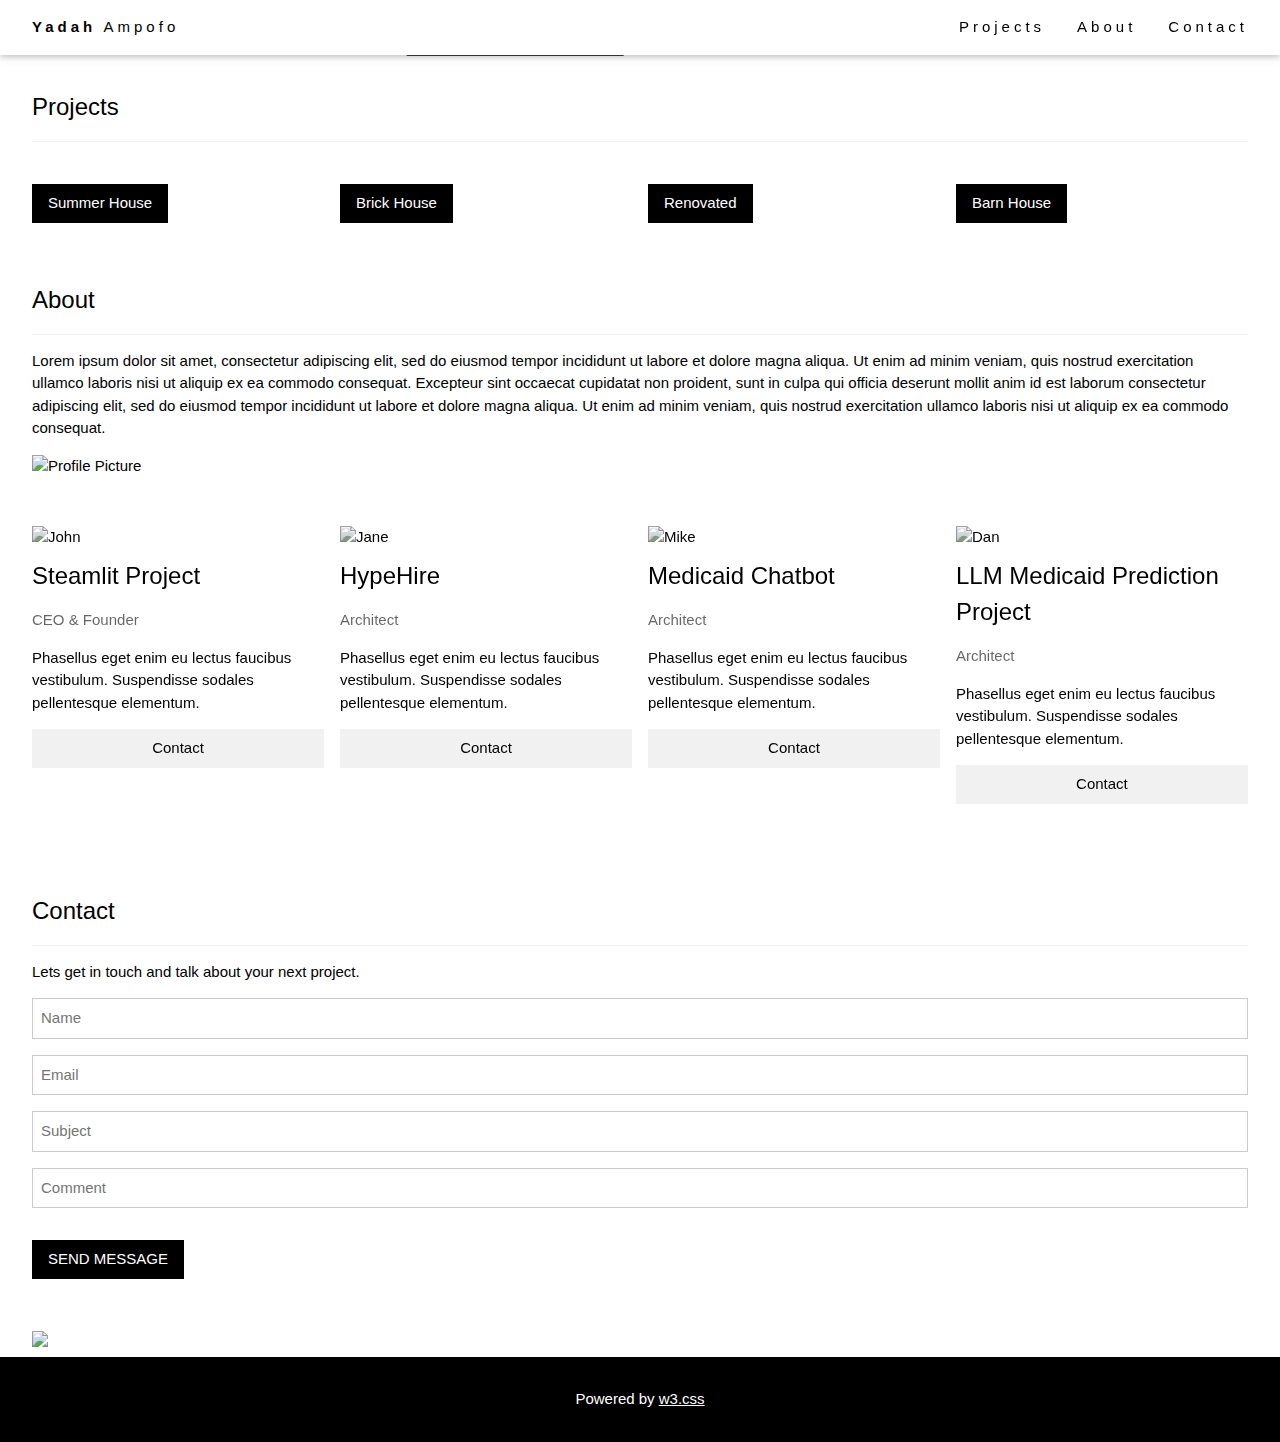
==== docs/index.html @ 18ab0eb7 "update" ====
<!DOCTYPE html>
<html>
<head>
<title>Yadah's Portfolio</title>
<meta charset="UTF-8">
<meta name="viewport" content="width=device-width, initial-scale=1">
<link rel="stylesheet" href="https://www.w3schools.com/w3css/4/w3.css">
</head>
<body>

<!-- Navbar (sit on top) -->
<div class="w3-top">
  <div class="w3-bar w3-white w3-wide w3-padding w3-card">
    <a href="#home" class="w3-bar-item w3-button"><b>Yadah</b> Ampofo</a>
    <!-- Float links to the right. Hide them on small screens -->
    <div class="w3-right w3-hide-small">
      <a href="#projects" class="w3-bar-item w3-button">Projects</a>
      <a href="#about" class="w3-bar-item w3-button">About</a>
      <a href="#contact" class="w3-bar-item w3-button">Contact</a>
    </div>
  </div>
</div>

<!-- Header -->
<header class="w3-display-container w3-content w3-wide" style="max-width:1500px;" id="home">
  <img src="docs/images/global_image.png" alt="test image" width="1500" height="800">
  <div class="w3-display-middle w3-margin-top w3-center">
    <h1 class="w3-xxlarge w3-text-white"><span class="w3-padding w3-black w3-opacity-min"><b>Welcome</b></span> <span class="w3-hide-small w3-text-light-grey">to my World</span></h1>
  </div>
</header>

<!-- Page content -->
<div class="w3-content w3-padding" style="max-width:1564px">

  <!-- Project Section -->
  <div class="w3-container w3-padding-32" id="projects">
    <h3 class="w3-border-bottom w3-border-light-grey w3-padding-16">Projects</h3>
  </div>

  <div class="w3-row-padding">
    <div class="w3-col l3 m6 w3-margin-bottom">
      <div class="w3-display-container">
        <div class="w3-display-topleft w3-black w3-padding">Summer House</div>
        <img src="docs/images/w3_architect_image.jpg" alt="House" style="width:100%">
      </div>
    </div>
    <div class="w3-col l3 m6 w3-margin-bottom">
      <div class="w3-display-container">
        <div class="w3-display-topleft w3-black w3-padding">Brick House</div>
        <img src="docs/images/w3_architect_image.jpg" alt="House" style="width:100%">
      </div>
    </div>
    <div class="w3-col l3 m6 w3-margin-bottom">
      <div class="w3-display-container">
        <div class="w3-display-topleft w3-black w3-padding">Renovated</div>
        <img src="docs/images/w3_architect_image.jpg" alt="House" style="width:100%">
      </div>
    </div>
    <div class="w3-col l3 m6 w3-margin-bottom">
      <div class="w3-display-container">
        <div class="w3-display-topleft w3-black w3-padding">Barn House</div>
        <img src="docs/images/w3_architect_image.jpg" alt="House" style="width:100%">
      </div>
    </div>
  </div>
  <!-- About Section -->
  <div class="w3-container w3-padding-32" id="about">
    <h3 class="w3-border-bottom w3-border-light-grey w3-padding-16">About</h3>
    <p>Lorem ipsum dolor sit amet, consectetur adipiscing elit, sed do eiusmod tempor incididunt ut labore et dolore magna aliqua. Ut enim ad minim veniam, quis nostrud exercitation ullamco laboris nisi ut aliquip ex ea commodo consequat. Excepteur sint
      occaecat cupidatat non proident, sunt in culpa qui officia deserunt mollit anim id est laborum consectetur adipiscing elit, sed do eiusmod tempor incididunt ut labore et dolore magna aliqua. Ut enim ad minim veniam, quis nostrud exercitation ullamco
      laboris nisi ut aliquip ex ea commodo consequat.
      <div class="w3-display-container">
      <img src="docs/images/Github_LinkedInPhoto.jpg" alt="Profile Picture" style="width:100%">
    </div>
    </p>
  </div>

  <div class="w3-row-padding w3-grayscale">
    <div class="w3-col l3 m6 w3-margin-bottom">
      <img src="/w3images/team2.jpg" alt="John" style="width:100%">
      <h3>Steamlit Project</h3>
      <p class="w3-opacity">CEO & Founder</p>
      <p>Phasellus eget enim eu lectus faucibus vestibulum. Suspendisse sodales pellentesque elementum.</p>
      <p><button class="w3-button w3-light-grey w3-block">Contact</button></p>
    </div>
    <div class="w3-col l3 m6 w3-margin-bottom">
      <img src="docs/images/example1.png" alt="Jane" style="width:100%">
      <h3>HypeHire</h3>
      <p class="w3-opacity">Architect</p>
      <p>Phasellus eget enim eu lectus faucibus vestibulum. Suspendisse sodales pellentesque elementum.</p>
      <p><button class="w3-button w3-light-grey w3-block">Contact</button></p>
    </div>
    <div class="w3-col l3 m6 w3-margin-bottom">
      <img src="docs/images/example1.png" alt="Mike" style="width:100%">
      <h3>Medicaid Chatbot</h3>
      <p class="w3-opacity">Architect</p>
      <p>Phasellus eget enim eu lectus faucibus vestibulum. Suspendisse sodales pellentesque elementum.</p>
      <p><button class="w3-button w3-light-grey w3-block">Contact</button></p>
    </div>
    <div class="w3-col l3 m6 w3-margin-bottom">
      <img src="docs/images/example1.png" alt="Dan" style="width:100%">
      <h3>LLM Medicaid Prediction Project</h3>
      <p class="w3-opacity">Architect</p>
      <p>Phasellus eget enim eu lectus faucibus vestibulum. Suspendisse sodales pellentesque elementum.</p>
      <p><button class="w3-button w3-light-grey w3-block">Contact</button></p>
    </div>
  </div>

  <!-- Contact Section -->
  <div class="w3-container w3-padding-32" id="contact">
    <h3 class="w3-border-bottom w3-border-light-grey w3-padding-16">Contact</h3>
    <p>Lets get in touch and talk about your next project.</p>
    <form action="/action_page.php" target="_blank">
      <input class="w3-input w3-border" type="text" placeholder="Name" required name="Name">
      <input class="w3-input w3-section w3-border" type="text" placeholder="Email" required name="Email">
      <input class="w3-input w3-section w3-border" type="text" placeholder="Subject" required name="Subject">
      <input class="w3-input w3-section w3-border" type="text" placeholder="Comment" required name="Comment">
      <button class="w3-button w3-black w3-section" type="submit">
        <i class="fa fa-paper-plane"></i> SEND MESSAGE
      </button>
    </form>
  </div>
  
<!-- Image of location/map -->
<div class="w3-container">
  <img src="/w3images/map.jpg" class="w3-image" style="width:100%">
</div>

<!-- End page content -->
</div>


<!-- Footer -->
<footer class="w3-center w3-black w3-padding-16">
  <p>Powered by <a href="https://www.w3schools.com/w3css/default.asp" title="W3.CSS" target="_blank" class="w3-hover-text-green">w3.css</a></p>
</footer>

</body>
</html>
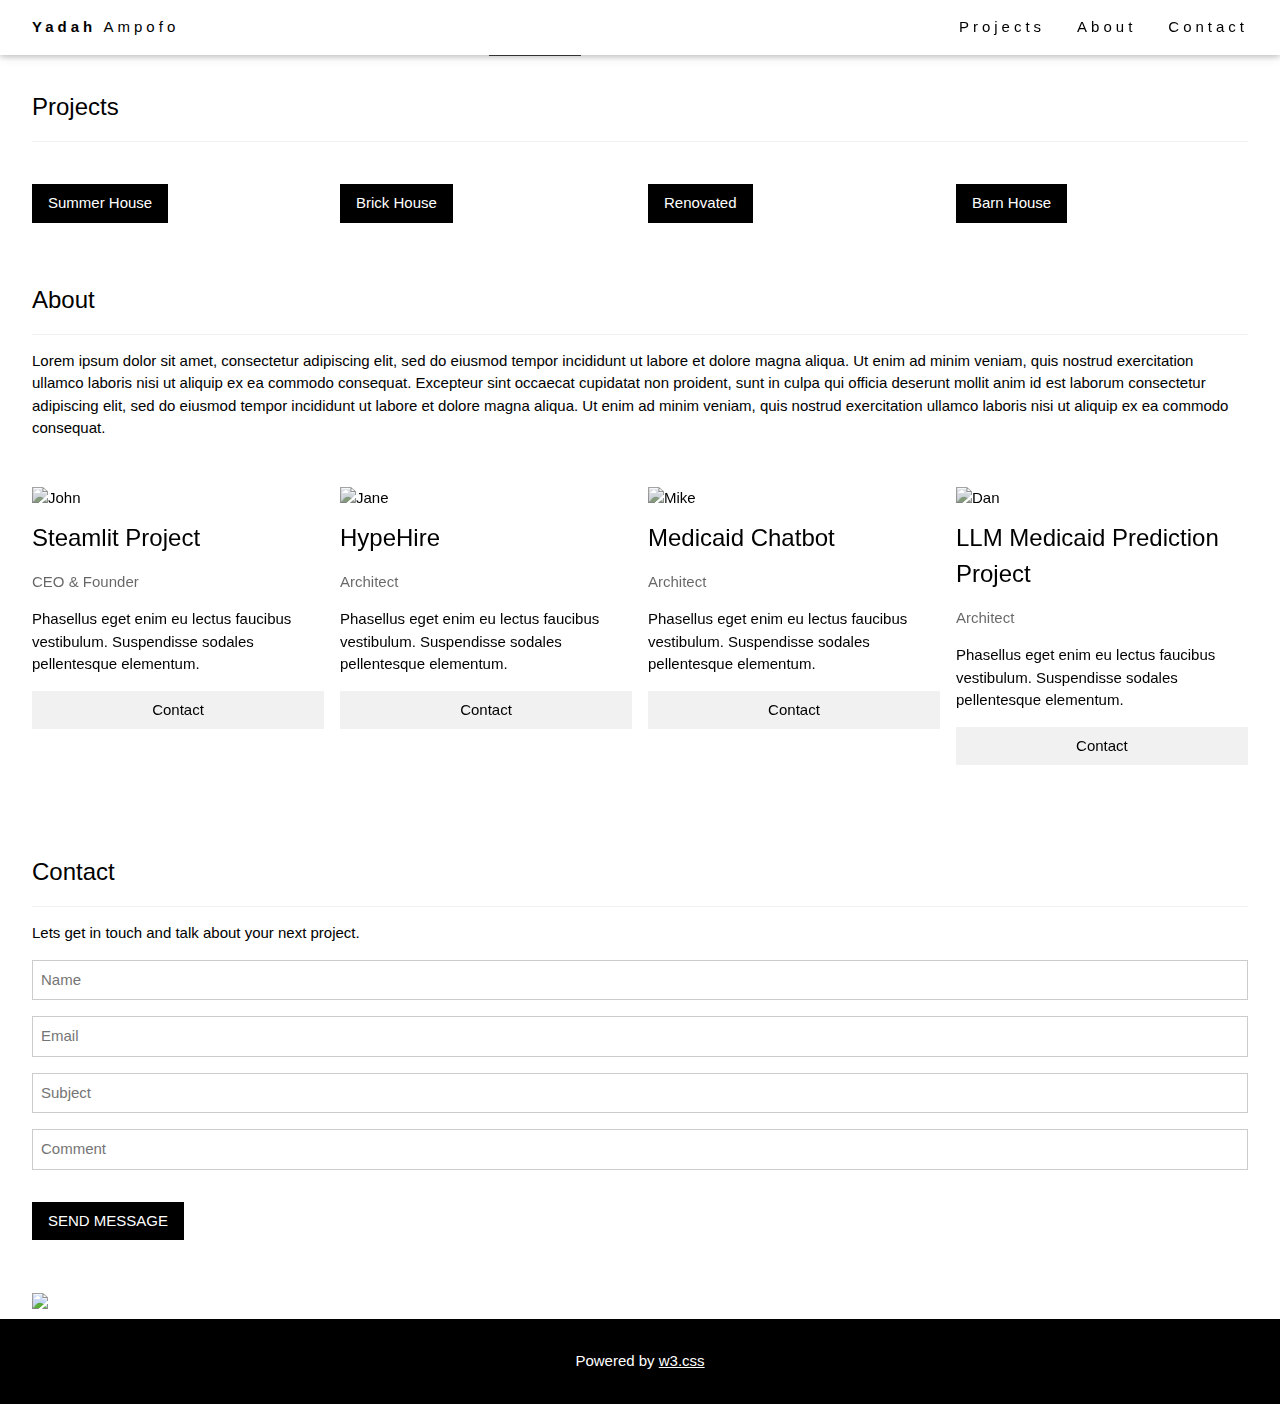
==== commit 63da46a2: "Revert "update"" ====
--- a/docs/index.html
+++ b/docs/index.html
@@ -23,9 +23,9 @@
 
 <!-- Header -->
 <header class="w3-display-container w3-content w3-wide" style="max-width:1500px;" id="home">
-  <img src="docs/images/global_image.png" alt="test image" width="1500" height="800">
+  <img src="docs/images/w3_architect_image.jpg" alt="test image" width="1500" height="800">
   <div class="w3-display-middle w3-margin-top w3-center">
-    <h1 class="w3-xxlarge w3-text-white"><span class="w3-padding w3-black w3-opacity-min"><b>Welcome</b></span> <span class="w3-hide-small w3-text-light-grey">to my World</span></h1>
+    <h1 class="w3-xxlarge w3-text-white"><span class="w3-padding w3-black w3-opacity-min"><b>BR</b></span> <span class="w3-hide-small w3-text-light-grey">Architects</span></h1>
   </div>
 </header>
 
@@ -41,25 +41,25 @@
     <div class="w3-col l3 m6 w3-margin-bottom">
       <div class="w3-display-container">
         <div class="w3-display-topleft w3-black w3-padding">Summer House</div>
-        <img src="docs/images/w3_architect_image.jpg" alt="House" style="width:100%">
+        <img src="/w3images/house5.jpg" alt="House" style="width:100%">
       </div>
     </div>
     <div class="w3-col l3 m6 w3-margin-bottom">
       <div class="w3-display-container">
         <div class="w3-display-topleft w3-black w3-padding">Brick House</div>
-        <img src="docs/images/w3_architect_image.jpg" alt="House" style="width:100%">
+        <img src="/w3images/house2.jpg" alt="House" style="width:100%">
       </div>
     </div>
     <div class="w3-col l3 m6 w3-margin-bottom">
       <div class="w3-display-container">
         <div class="w3-display-topleft w3-black w3-padding">Renovated</div>
-        <img src="docs/images/w3_architect_image.jpg" alt="House" style="width:100%">
+        <img src="/w3images/house3.jpg" alt="House" style="width:100%">
       </div>
     </div>
     <div class="w3-col l3 m6 w3-margin-bottom">
       <div class="w3-display-container">
         <div class="w3-display-topleft w3-black w3-padding">Barn House</div>
-        <img src="docs/images/w3_architect_image.jpg" alt="House" style="width:100%">
+        <img src="/w3images/house4.jpg" alt="House" style="width:100%">
       </div>
     </div>
   </div>
@@ -69,9 +69,6 @@
     <p>Lorem ipsum dolor sit amet, consectetur adipiscing elit, sed do eiusmod tempor incididunt ut labore et dolore magna aliqua. Ut enim ad minim veniam, quis nostrud exercitation ullamco laboris nisi ut aliquip ex ea commodo consequat. Excepteur sint
       occaecat cupidatat non proident, sunt in culpa qui officia deserunt mollit anim id est laborum consectetur adipiscing elit, sed do eiusmod tempor incididunt ut labore et dolore magna aliqua. Ut enim ad minim veniam, quis nostrud exercitation ullamco
       laboris nisi ut aliquip ex ea commodo consequat.
-      <div class="w3-display-container">
-      <img src="docs/images/Github_LinkedInPhoto.jpg" alt="Profile Picture" style="width:100%">
-    </div>
     </p>
   </div>
 
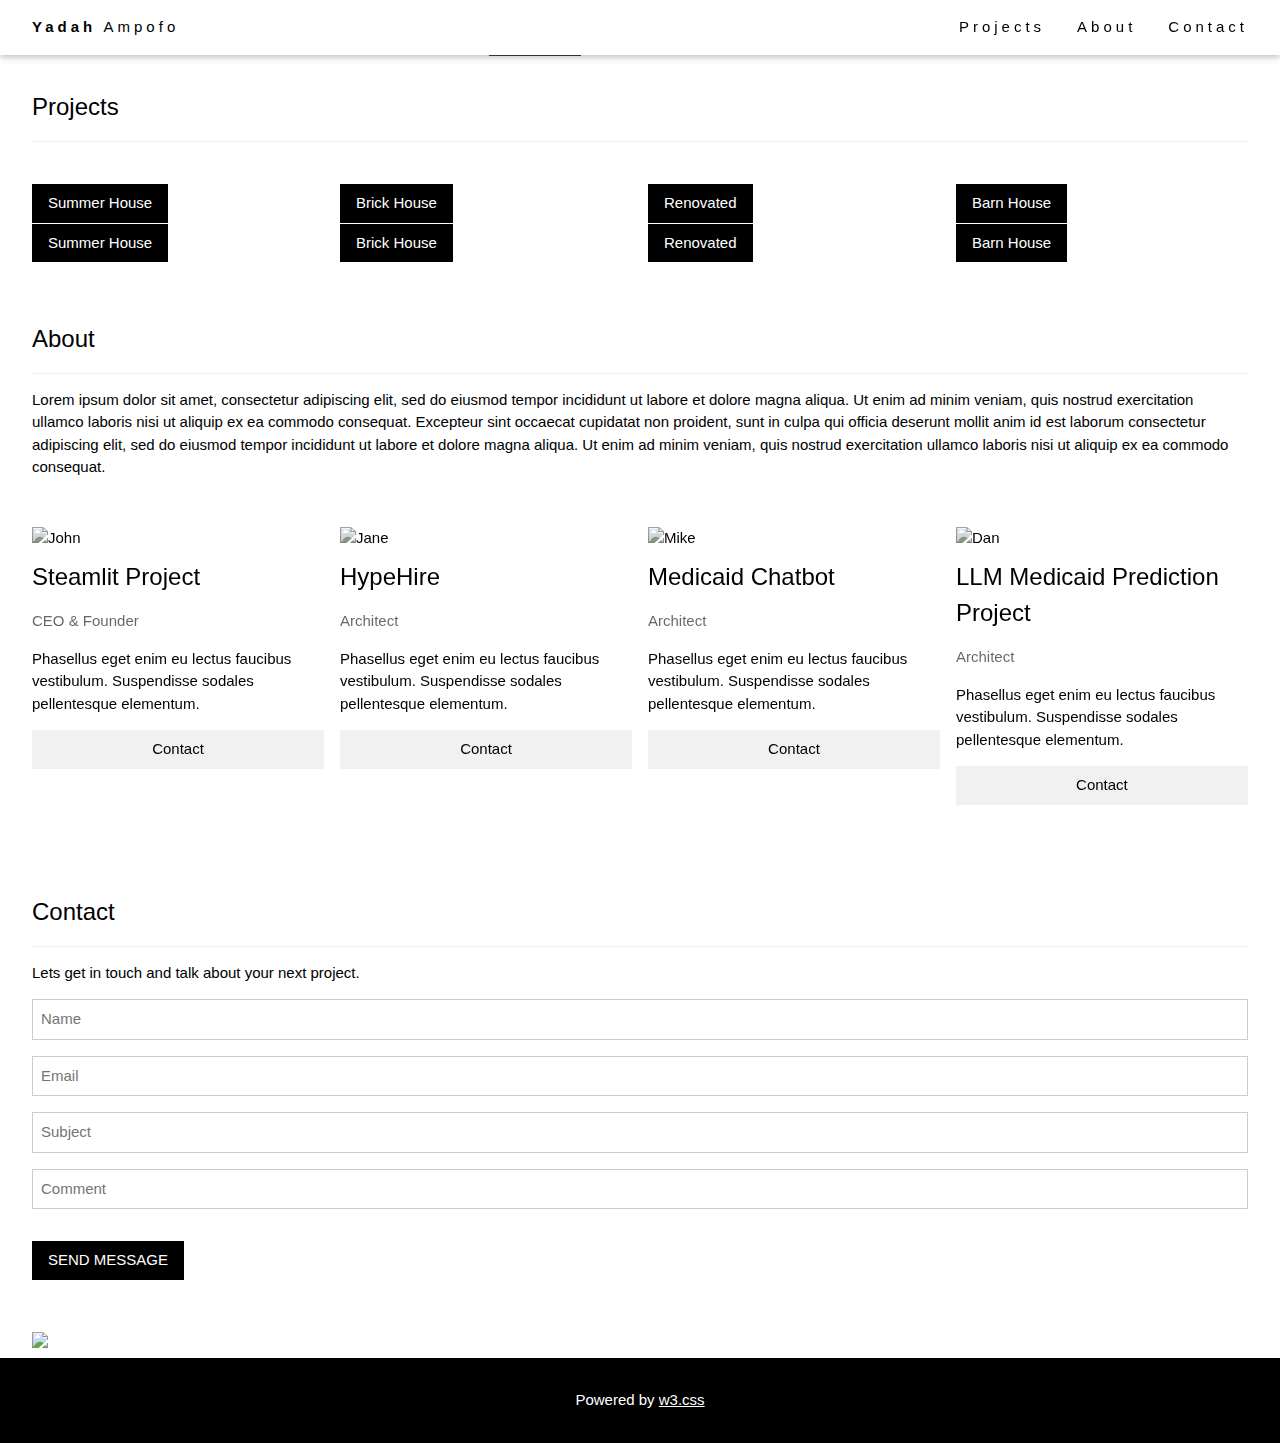
==== commit b8cd6731: "Revert "update"" ====
--- a/docs/index.html
+++ b/docs/index.html
@@ -63,6 +63,34 @@
       </div>
     </div>
   </div>
+
+  <div class="w3-row-padding">
+    <div class="w3-col l3 m6 w3-margin-bottom">
+      <div class="w3-display-container">
+        <div class="w3-display-topleft w3-black w3-padding">Summer House</div>
+        <img src="/w3images/house2.jpg" alt="House" style="width:99%">
+      </div>
+    </div>
+    <div class="w3-col l3 m6 w3-margin-bottom">
+      <div class="w3-display-container">
+        <div class="w3-display-topleft w3-black w3-padding">Brick House</div>
+        <img src="/w3images/house5.jpg" alt="House" style="width:99%">
+      </div>
+    </div>
+    <div class="w3-col l3 m6 w3-margin-bottom">
+      <div class="w3-display-container">
+        <div class="w3-display-topleft w3-black w3-padding">Renovated</div>
+        <img src="/w3images/house4.jpg" alt="House" style="width:99%">
+      </div>
+    </div>
+    <div class="w3-col l3 m6 w3-margin-bottom">
+      <div class="w3-display-container">
+        <div class="w3-display-topleft w3-black w3-padding">Barn House</div>
+        <img src="/w3images/house3.jpg" alt="House" style="width:99%">
+      </div>
+    </div>
+  </div>
+
   <!-- About Section -->
   <div class="w3-container w3-padding-32" id="about">
     <h3 class="w3-border-bottom w3-border-light-grey w3-padding-16">About</h3>
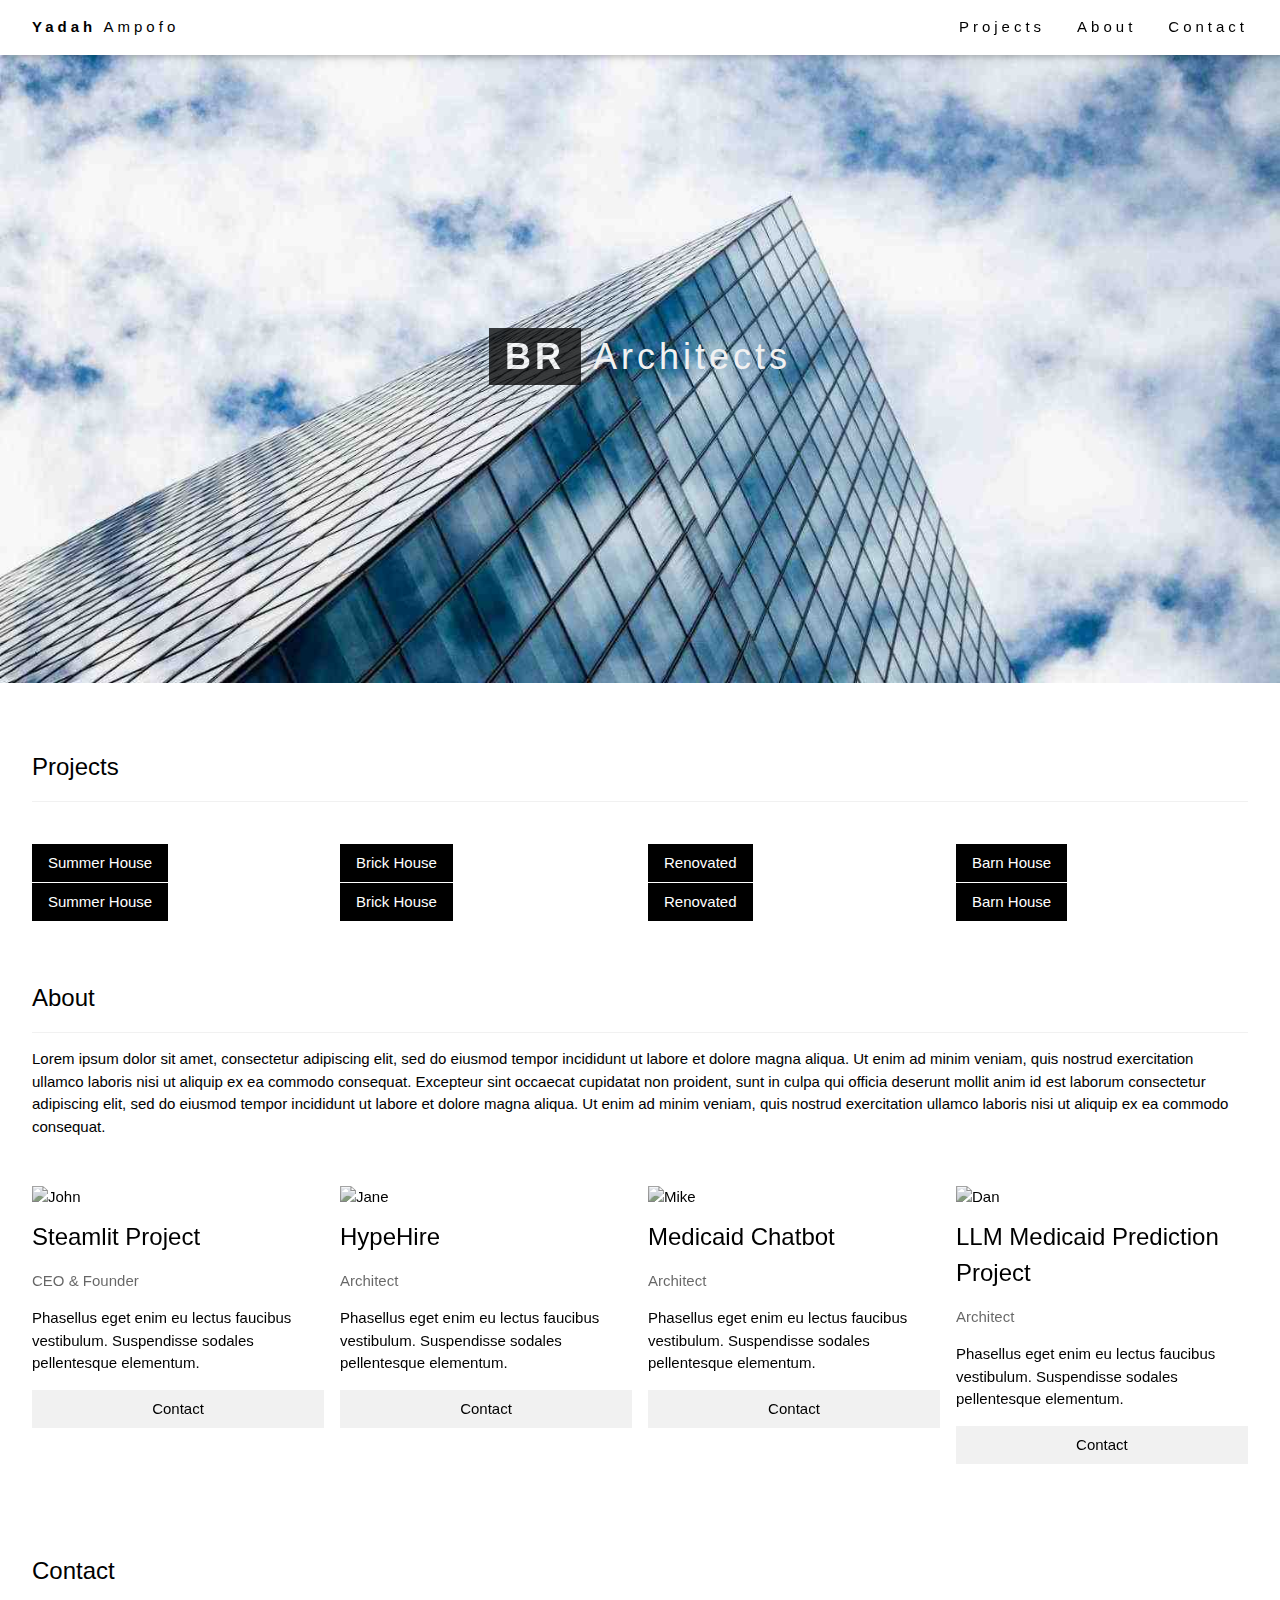
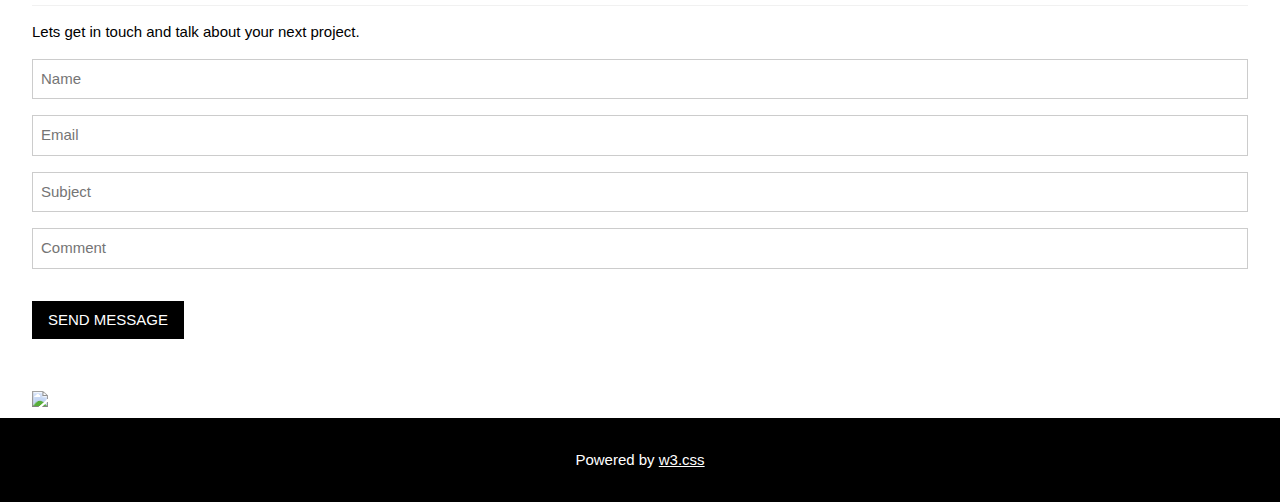
==== commit f45811fc: "Revert "update"" ====
--- a/docs/index.html
+++ b/docs/index.html
@@ -23,7 +23,7 @@
 
 <!-- Header -->
 <header class="w3-display-container w3-content w3-wide" style="max-width:1500px;" id="home">
-  <img src="docs/images/w3_architect_image.jpg" alt="test image" width="1500" height="800">
+  <img class="w3-image" src="images/w3_architect_image.jpg" alt="test image" width="1500" height="800">
   <div class="w3-display-middle w3-margin-top w3-center">
     <h1 class="w3-xxlarge w3-text-white"><span class="w3-padding w3-black w3-opacity-min"><b>BR</b></span> <span class="w3-hide-small w3-text-light-grey">Architects</span></h1>
   </div>
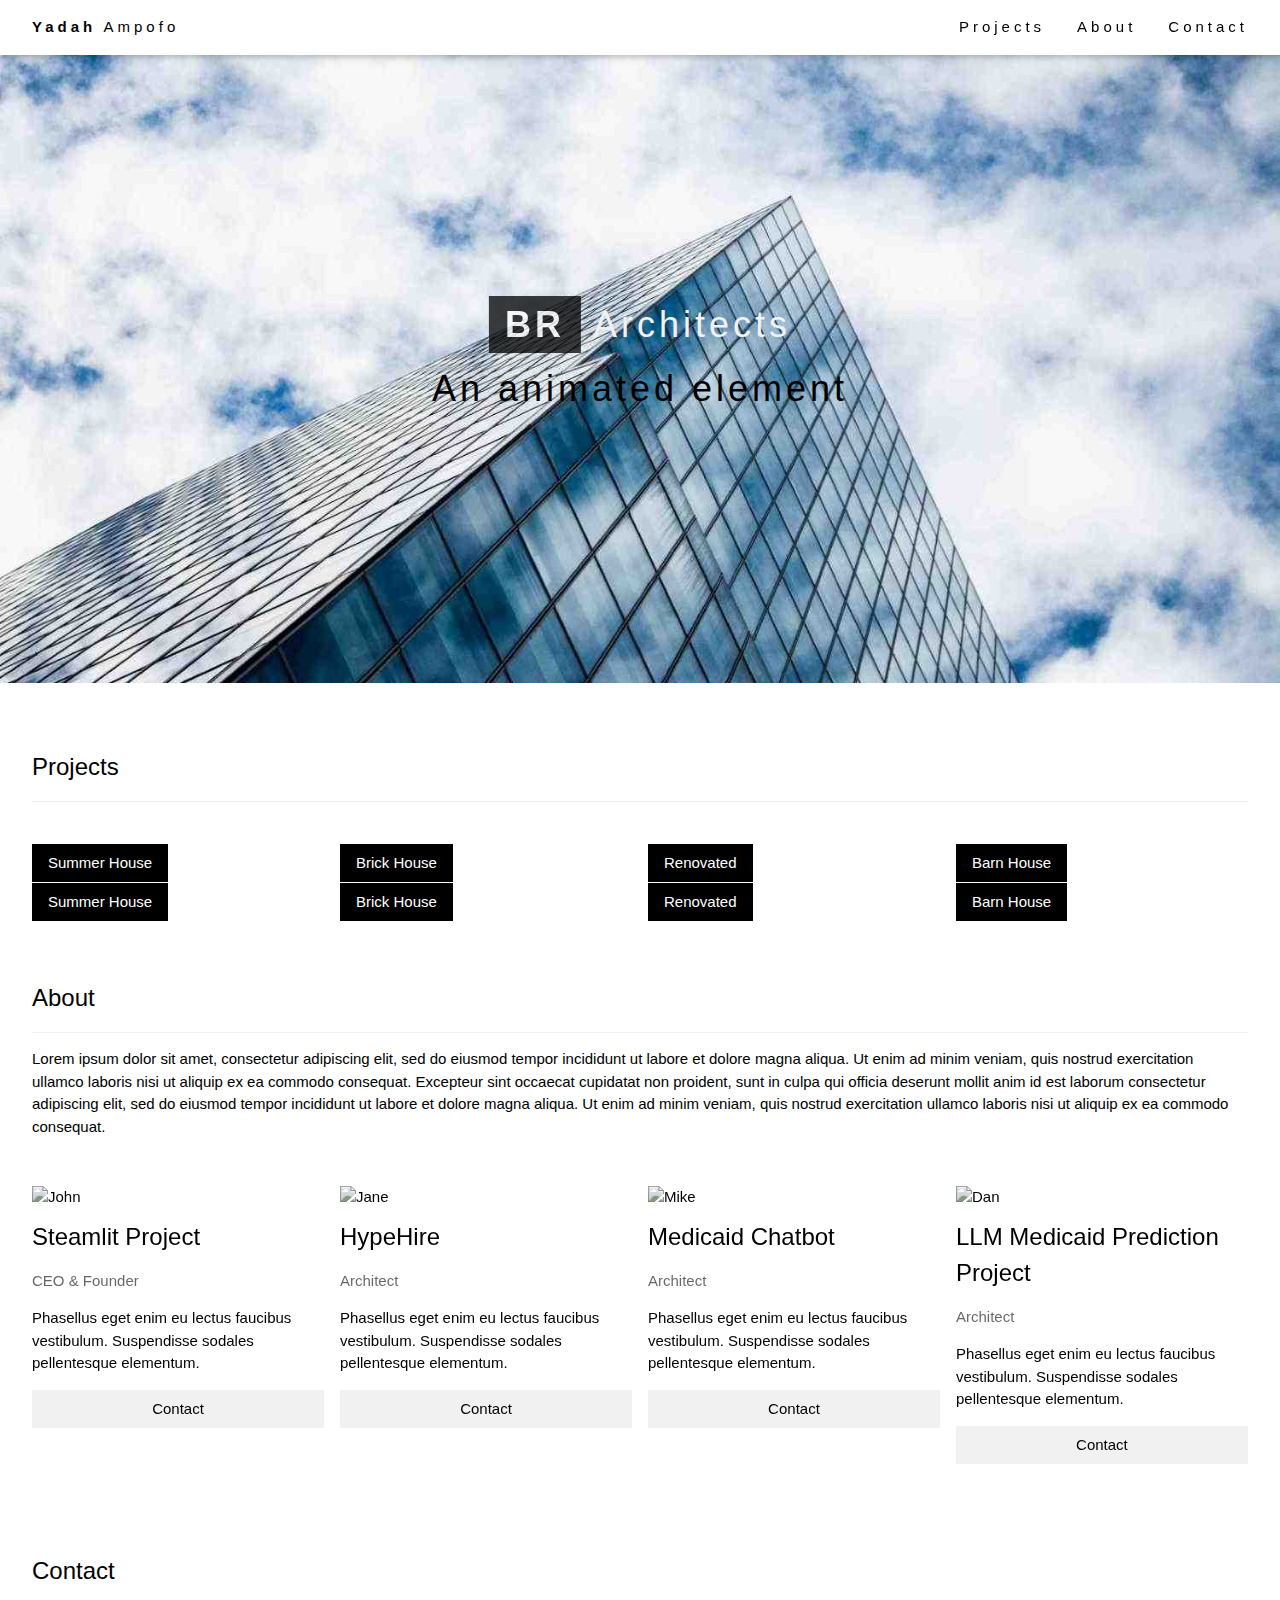
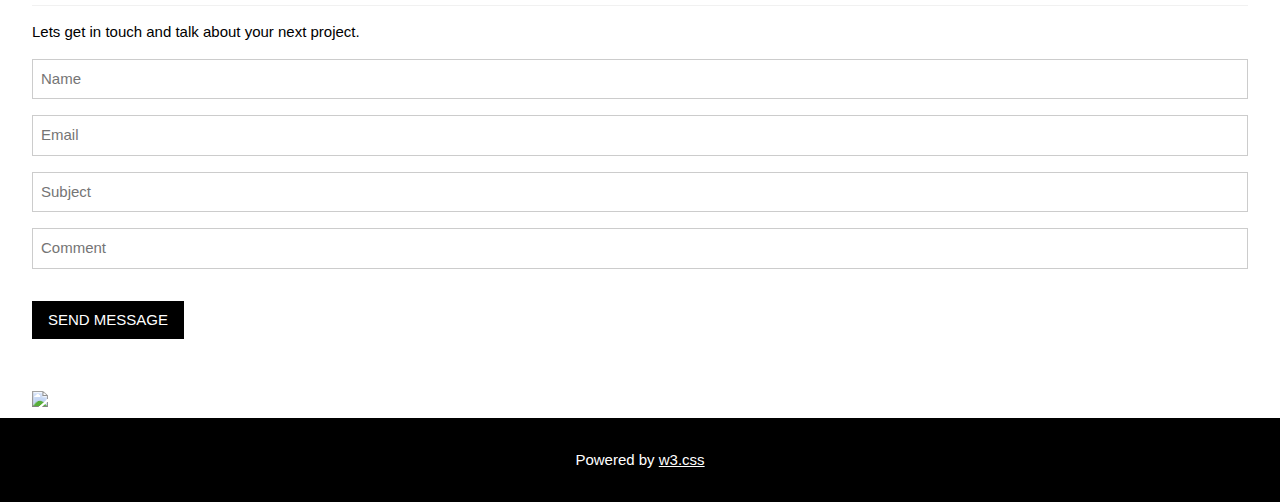
==== commit f6e2ec7e: "Add Animate.css to index.html" ====
--- a/docs/index.html
+++ b/docs/index.html
@@ -4,7 +4,9 @@
 <title>Yadah's Portfolio</title>
 <meta charset="UTF-8">
 <meta name="viewport" content="width=device-width, initial-scale=1">
-<link rel="stylesheet" href="https://www.w3schools.com/w3css/4/w3.css">
+<!-- External Stylesheets -->
+  <link rel="stylesheet" href="https://www.w3schools.com/w3css/4/w3.css">
+  <link rel="stylesheet" href="https://cdnjs.cloudflare.com/ajax/libs/animate.css/4.1.1/animate.min.css">
 </head>
 <body>
 
@@ -26,6 +28,7 @@
   <img class="w3-image" src="images/w3_architect_image.jpg" alt="test image" width="1500" height="800">
   <div class="w3-display-middle w3-margin-top w3-center">
     <h1 class="w3-xxlarge w3-text-white"><span class="w3-padding w3-black w3-opacity-min"><b>BR</b></span> <span class="w3-hide-small w3-text-light-grey">Architects</span></h1>
+    <h1 class="animate__animated animate__bounce">An animated element</h1>
   </div>
 </header>
 
